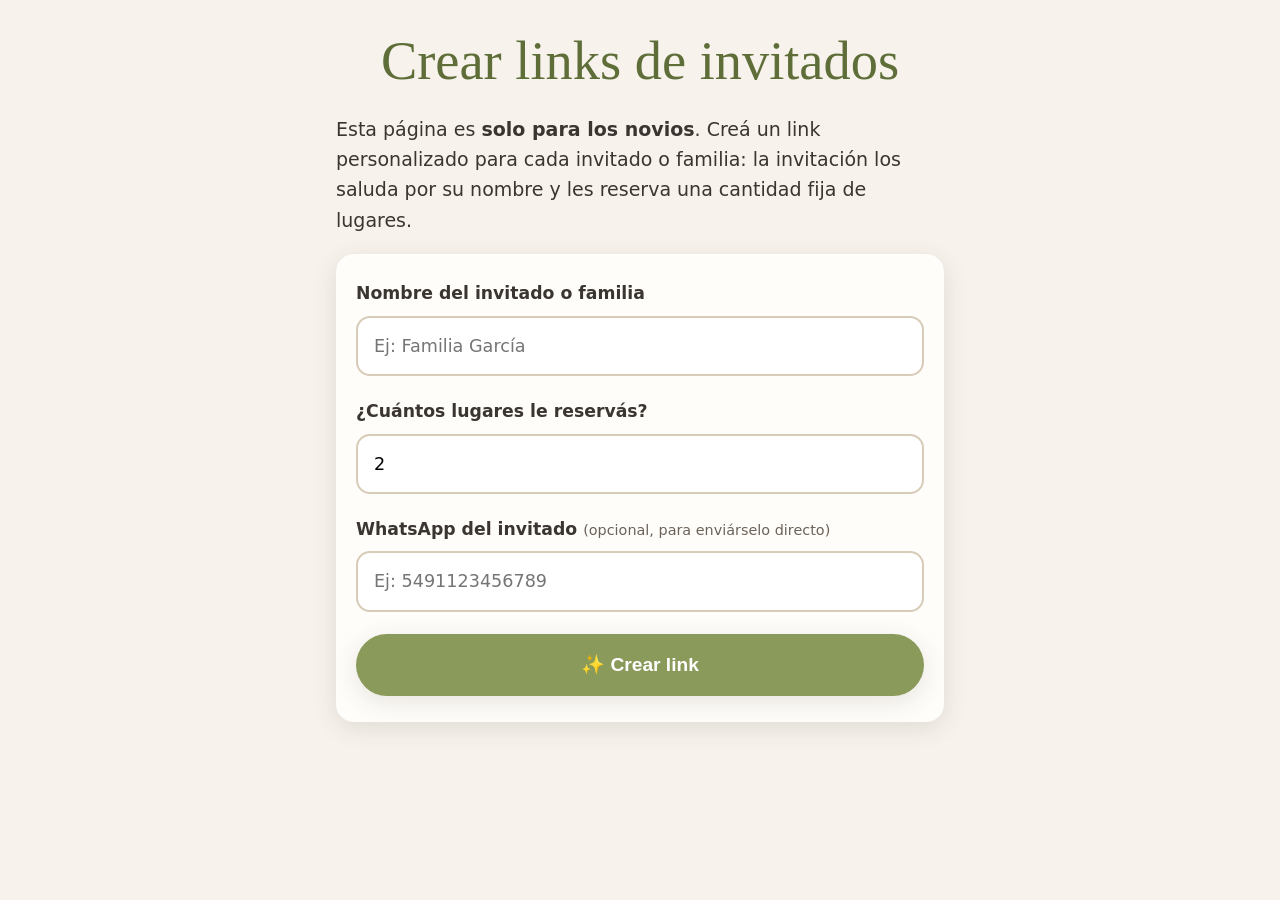
==== crear-links.html @ c3f9d0a4 "Invitación de boda online: RSVP con lugares reservados, galería, videos, mapas, regalos y guía de pu" ====
<!doctype html>
<html lang="es">
<head>
  <meta charset="utf-8">
  <meta name="viewport" content="width=device-width, initial-scale=1">
  <meta name="robots" content="noindex">
  <title>Crear links de invitados</title>
  <link rel="stylesheet" href="styles.css">
  <style>
    body { padding: 0; }
    .panel { max-width: 640px; margin: 0 auto; padding: 32px 16px 60px; }
    .resultado { background: var(--blanco); border-radius: var(--radio); padding: 20px; box-shadow: var(--sombra); margin-top: 24px; word-break: break-all; }
    .fila { display: flex; gap: 10px; flex-wrap: wrap; margin-top: 14px; }
    input[type=number] { width: 100%; font: inherit; font-size: 1.1rem; padding: 14px 16px; border: 2px solid #d8ccb8; border-radius: 14px; }
    table { width: 100%; border-collapse: collapse; margin-top: 12px; font-size: .95rem; }
    td { padding: 8px 4px; border-bottom: 1px solid #eee4d4; vertical-align: middle; }
    td:last-child { text-align: right; white-space: nowrap; }
    .mini { padding: 8px 12px; min-height: 0; font-size: .9rem; }
  </style>
</head>
<body>
  <div class="panel">
    <h2 style="text-align:center">Crear links de invitados</h2>
    <p>Esta página es <b>solo para los novios</b>. Creá un link personalizado para cada invitado o familia: la invitación los saluda por su nombre y les reserva una cantidad fija de lugares.</p>

    <form id="f" class="formulario">
      <label for="nombre">Nombre del invitado o familia</label>
      <input id="nombre" type="text" placeholder="Ej: Familia García" required>
      <label for="lugares">¿Cuántos lugares le reservás?</label>
      <input id="lugares" type="number" min="1" max="30" value="2" required>
      <label for="tel">WhatsApp del invitado <small>(opcional, para enviárselo directo)</small></label>
      <input id="tel" type="text" inputmode="tel" placeholder="Ej: 5491123456789">
      <button class="boton boton-grande boton-ancho" style="margin-top:22px">✨ Crear link</button>
    </form>

    <div id="res" class="resultado oculto"></div>

    <div class="resultado" id="historial-caja">
      <h3>Links creados en este dispositivo</h3>
      <table id="historial"></table>
    </div>
  </div>
  <div id="aviso" class="aviso"></div>

  <script src="config.js"></script>
  <script>
    (function () {
      var B = window.BODA || {};
      var base = location.href.replace(/crear-links\.html.*$/, "");
      var $ = function (id) { return document.getElementById(id); };
      var esc = function (t) { return String(t).replace(/[&<>"']/g, function (c) { return { "&": "&amp;", "<": "&lt;", ">": "&gt;", '"': "&quot;", "'": "&#39;" }[c]; }); };
      var lista = []; try { lista = JSON.parse(localStorage.getItem("links") || "[]"); } catch (e) {}

      function link(n, l) { return base + "?invitado=" + encodeURIComponent(n) + "&lugares=" + l; }
      function mensaje(n, url) {
        return "¡Hola " + n + "! 💌\n" + (B.novio1 || "") + " y " + (B.novio2 || "") +
          " nos casamos y queremos que estés ahí. Tocá este link para ver la invitación y confirmar tu asistencia:\n\n" + url;
      }
      function copiar(t) {
        var ta = document.createElement("textarea"); ta.value = t; document.body.appendChild(ta); ta.select();
        try { document.execCommand("copy"); } catch (e) {} ta.remove();
        if (navigator.clipboard) navigator.clipboard.writeText(t).catch(function () {});
        var a = $("aviso"); a.textContent = "✅ Copiado"; a.classList.add("visible");
        setTimeout(function () { a.classList.remove("visible"); }, 2000);
      }
      function pintarHistorial() {
        $("historial-caja").classList.toggle("oculto", !lista.length);
        $("historial").innerHTML = lista.map(function (x, i) {
          return "<tr><td><b>" + esc(x.n) + "</b> · " + x.l + " lugar(es)</td><td>" +
            '<button class="boton mini secundario" data-c="' + i + '">📋</button> ' +
            '<button class="boton mini secundario" data-b="' + i + '">🗑️</button></td></tr>';
        }).join("");
      }
      $("historial").onclick = function (e) {
        var b = e.target.closest("button"); if (!b) return;
        if (b.dataset.c) { var x = lista[b.dataset.c]; copiar(mensaje(x.n, link(x.n, x.l))); }
        if (b.dataset.b && confirm("¿Borrar de la lista?")) { lista.splice(b.dataset.b, 1); guardar(); }
      };
      function guardar() { try { localStorage.setItem("links", JSON.stringify(lista)); } catch (e) {} pintarHistorial(); }

      $("f").onsubmit = function (e) {
        e.preventDefault();
        var n = $("nombre").value.trim(), l = Math.max(1, Math.min(30, parseInt($("lugares").value, 10) || 1));
        if (!n) return;
        var url = link(n, l), msg = mensaje(n, url), tel = $("tel").value.replace(/\D/g, "");
        var wa = "https://wa.me/" + tel + "?text=" + encodeURIComponent(msg);
        $("res").innerHTML = "<p><b>Link para " + esc(n) + ":</b></p><p>" + esc(url) + "</p>" +
          '<div class="fila"><a class="boton" target="_blank" rel="noopener" href="' + esc(wa) + '">💬 Enviar por WhatsApp</a>' +
          '<button class="boton secundario" id="cp">📋 Copiar mensaje</button>' +
          '<a class="boton secundario" target="_blank" href="' + esc(url) + '">👀 Ver</a></div>';
        $("res").classList.remove("oculto");
        $("cp").onclick = function () { copiar(msg); };
        lista.unshift({ n: n, l: l }); guardar();
        $("nombre").value = ""; $("tel").value = "";
      };
      pintarHistorial();
    })();
  </script>
</body>
</html>
---- styles.css ----
/* ===== COLORES (podés cambiarlos acá) ===== */
:root {
  --fondo: #f7f3ec;
  --fondo-suave: #efe7da;
  --acento: #8a9a5b;        /* verde oliva */
  --acento-oscuro: #5f6e38;
  --dorado: #b8923a;
  --texto: #3a3530;
  --texto-suave: #6b6259;
  --blanco: #fffdf9;
  --radio: 18px;
  --sombra: 0 6px 24px rgba(58, 53, 48, .12);
}

* { box-sizing: border-box; }
html { scroll-behavior: smooth; scroll-padding-top: 10px; }
body {
  margin: 0;
  background: var(--fondo);
  color: var(--texto);
  font-family: "Nunito Sans", system-ui, sans-serif;
  font-size: 19px;          /* letra grande: más fácil de leer */
  line-height: 1.6;
  padding-bottom: 84px;     /* espacio para el menú inferior */
  overflow-x: hidden;
}
body.bloqueado { overflow: hidden; }
img { max-width: 100%; display: block; }
h1, h2 { font-family: "Great Vibes", cursive; font-weight: 400; color: var(--acento-oscuro); margin: 0 0 .4em; }
h2 { font-size: clamp(2.6rem, 9vw, 3.4rem); line-height: 1.1; }
h3 { font-family: "Cormorant Garamond", serif; font-size: 1.7rem; margin: .2em 0; }
a { color: var(--acento-oscuro); }
small { color: var(--texto-suave); font-weight: 400; }
.oculto { display: none !important; }

/* ===== SOBRE ===== */
.sobre {
  position: fixed; inset: 0; z-index: 100;
  display: grid; place-items: center;
  background: radial-gradient(circle at 50% 40%, #fffaf1 0%, #eadfcc 100%);
  cursor: pointer; text-align: center; padding: 24px;
  transition: opacity .8s ease, transform .8s ease;
}
.sobre.abierto { opacity: 0; transform: scale(1.08); pointer-events: none; }
.sobre-para { font-family: "Cormorant Garamond", serif; font-size: 1.5rem; font-style: italic; margin: 0 0 24px; }
.sobre-nombres { font-family: "Great Vibes", cursive; font-size: 3rem; color: var(--acento-oscuro); margin: 20px 0 30px; line-height: 1.1; }
.sello {
  width: 130px; height: 130px; margin: 0 auto; border-radius: 50%;
  display: grid; place-items: center;
  background: radial-gradient(circle at 35% 35%, #c7543f, #8e2a1f);
  color: #fbe6c8; font-family: "Great Vibes", cursive; font-size: 2.2rem; white-space: nowrap;
  box-shadow: 0 8px 20px rgba(142, 42, 31, .35), inset 0 0 0 6px rgba(255,255,255,.12);
}

/* ===== BOTONES ===== */
.boton {
  display: inline-flex; align-items: center; justify-content: center; gap: 8px;
  background: var(--acento); color: #fff; text-decoration: none;
  border: 0; border-radius: 999px; padding: 14px 26px; min-height: 52px;
  font: 700 1.05rem "Nunito Sans", sans-serif; cursor: pointer;
  box-shadow: var(--sombra); transition: transform .15s, background .15s;
}
.boton:hover { background: var(--acento-oscuro); }
.boton:active { transform: scale(.97); }
.boton.secundario { background: var(--blanco); color: var(--acento-oscuro); border: 2px solid var(--acento); }
.boton-grande { font-size: 1.2rem; padding: 18px 32px; min-height: 62px; }
.boton-ancho { width: 100%; }
.boton:disabled { opacity: .6; cursor: wait; }
.botones-fila { display: flex; flex-wrap: wrap; gap: 12px; justify-content: center; margin-top: 20px; }
.pulso { animation: pulso 1.8s infinite; }
@keyframes pulso { 0%,100% { transform: scale(1); } 50% { transform: scale(1.06); } }

.btn-musica {
  position: fixed; top: 14px; right: 14px; z-index: 50;
  width: 56px; height: 56px; border-radius: 50%; border: 0;
  background: var(--blanco); box-shadow: var(--sombra); font-size: 1.6rem; cursor: pointer;
}
.btn-musica.sonando { animation: girar 4s linear infinite; }
@keyframes girar { to { transform: rotate(360deg); } }

/* ===== MENÚ INFERIOR ===== */
.menu-inferior {
  position: fixed; bottom: 0; left: 0; right: 0; z-index: 40;
  display: flex; justify-content: space-around;
  background: rgba(255, 253, 249, .97); backdrop-filter: blur(6px);
  border-top: 1px solid #e3d9c8; padding: 6px 4px calc(6px + env(safe-area-inset-bottom));
}
.menu-inferior a {
  flex: 1; display: flex; flex-direction: column; align-items: center;
  text-decoration: none; color: var(--texto); font-size: .78rem; font-weight: 700; padding: 4px 0; border-radius: 12px;
}
.menu-inferior a span { font-size: 1.5rem; line-height: 1.2; }
.menu-inferior a.destacado { background: var(--acento); color: #fff; margin: 0 4px; }

/* ===== PORTADA ===== */
.portada { position: relative; min-height: 100vh; min-height: 100svh; display: grid; place-items: end center; text-align: center; color: #fff; }
.portada-foto { position: absolute; inset: 0; background-size: cover; background-position: center; }
.portada-foto::after { content: ""; position: absolute; inset: 0; background: linear-gradient(180deg, rgba(0,0,0,.05) 30%, rgba(0,0,0,.65) 100%); }
.portada-texto { position: relative; padding: 40px 20px 70px; }
.portada h1 { color: #fff; font-size: clamp(3.6rem, 15vw, 6rem); line-height: 1; text-shadow: 0 2px 16px rgba(0,0,0,.4); }
.pre-titulo { font-family: "Cormorant Garamond", serif; font-size: 1.5rem; letter-spacing: .25em; text-transform: uppercase; margin: 0 0 10px; }
.fecha-grande { font-family: "Cormorant Garamond", serif; font-size: 1.6rem; margin: 10px 0 0; }
.saludo-invitado { background: rgba(255,255,255,.18); border: 1px solid rgba(255,255,255,.5); border-radius: 999px; padding: 8px 20px; display: inline-block; margin-top: 16px; }

/* ===== SECCIONES ===== */
.seccion { padding: 64px 16px; text-align: center; }
.seccion > * { max-width: 720px; margin-left: auto; margin-right: auto; }
.fondo-suave { background: var(--fondo-suave); }
.fondo-acento { background: linear-gradient(180deg, #e8ecdc, #f1f3e8); }
.frase { font-family: "Cormorant Garamond", serif; font-style: italic; font-size: 1.5rem; line-height: 1.5; margin-bottom: 40px; }
.icono-grande { font-size: 3rem; margin: 0; }
.destacado-texto { font-family: "Cormorant Garamond", serif; font-size: 2rem; font-weight: 600; margin: 0; }
.ayuda { color: var(--texto-suave); font-size: .95rem; }

/* Cuenta regresiva */
.cuenta { display: grid; grid-template-columns: repeat(4, 1fr); gap: 10px; max-width: 480px; }
.cuenta div { background: var(--blanco); border-radius: var(--radio); padding: 14px 4px; box-shadow: var(--sombra); }
.cuenta b { display: block; font-family: "Cormorant Garamond", serif; font-size: 2.3rem; line-height: 1; color: var(--acento-oscuro); }
.cuenta span { font-size: .8rem; text-transform: uppercase; letter-spacing: .05em; }

/* Historia */
.linea-tiempo { display: grid; gap: 28px; }
.hito { background: var(--blanco); border-radius: var(--radio); overflow: hidden; box-shadow: var(--sombra); }
.hito img { width: 100%; aspect-ratio: 4/3; object-fit: cover; }
.hito div { padding: 18px 20px 22px; }
.hito .anio { color: var(--dorado); font-weight: 700; letter-spacing: .1em; }
@media (min-width: 700px) { .linea-tiempo { grid-template-columns: repeat(3, 1fr); } }

/* Tarjetas de eventos */
.tarjetas { display: grid; gap: 22px; }
@media (min-width: 700px) { .tarjetas { grid-template-columns: repeat(2, 1fr); } }
.tarjeta { background: var(--blanco); border-radius: var(--radio); box-shadow: var(--sombra); overflow: hidden; }
.tarjeta-cuerpo { padding: 26px 20px; }
.tarjeta .icono-grande { font-size: 2.6rem; }
.tarjeta .hora { font-size: 1.4rem; font-weight: 700; color: var(--acento-oscuro); margin: 0; }
.tarjeta .direccion { color: var(--texto-suave); }
.tarjeta iframe { width: 100%; height: 220px; border: 0; display: block; }

/* Cronograma */
.cronograma { list-style: none; padding: 0; text-align: left; max-width: 420px; }
.cronograma li { display: flex; align-items: center; gap: 16px; padding: 14px 0; border-bottom: 1px dashed #cdbfa8; font-size: 1.15rem; }
.cronograma .c-icono { font-size: 1.8rem; width: 44px; text-align: center; }
.cronograma .c-hora { font-weight: 700; color: var(--acento-oscuro); min-width: 64px; }

/* Vestimenta */
.paleta { display: flex; justify-content: center; gap: 12px; margin-top: 18px; }
.paleta span { width: 46px; height: 46px; border-radius: 50%; box-shadow: var(--sombra); border: 3px solid #fff; }

/* ===== FORMULARIO ===== */
.formulario { text-align: left; background: var(--blanco); border-radius: var(--radio); padding: 26px 20px; box-shadow: var(--sombra); }
.formulario label, .formulario legend { display: block; font-weight: 700; margin: 22px 0 8px; font-size: 1.08rem; }
.formulario > label:first-child { margin-top: 0; }
fieldset { border: 0; padding: 0; margin: 22px 0 0; }
fieldset legend { margin-top: 0 !important; }
input[type=text], textarea {
  width: 100%; font: inherit; font-size: 1.1rem; padding: 14px 16px;
  border: 2px solid #d8ccb8; border-radius: 14px; background: #fff; color: var(--texto);
}
input[type=text]:focus, textarea:focus { outline: none; border-color: var(--acento); box-shadow: 0 0 0 4px rgba(138,154,91,.2); }
.opciones-grandes { display: grid; grid-template-columns: 1fr 1fr; gap: 12px; }
.opcion { margin: 0 !important; }
.opcion input, .chip input { position: absolute; opacity: 0; pointer-events: none; }
.opcion span {
  display: flex; align-items: center; justify-content: center; text-align: center;
  min-height: 72px; padding: 10px; border: 3px solid #d8ccb8; border-radius: 16px;
  font-size: 1.1rem; cursor: pointer; background: #fff; transition: all .15s;
}
.opcion input:checked + span { border-color: var(--acento); background: #eef2e0; box-shadow: 0 0 0 4px rgba(138,154,91,.25); }
.opcion input:focus-visible + span, .chip input:focus-visible + span { outline: 3px solid var(--dorado); }
.contador { display: flex; align-items: center; justify-content: center; gap: 20px; }
.contador button {
  width: 64px; height: 64px; border-radius: 50%; border: 0; background: var(--acento); color: #fff;
  font-size: 2rem; font-weight: 700; cursor: pointer; box-shadow: var(--sombra);
}
.contador button:disabled { background: #cfc6b8; cursor: not-allowed; }
.contador output { font-size: 2.6rem; font-weight: 700; min-width: 60px; text-align: center; }
.chips { display: flex; flex-wrap: wrap; gap: 10px; margin-bottom: 12px; }
.chip { margin: 0 !important; font-weight: 400 !important; }
.chip span { display: inline-block; padding: 10px 16px; border: 2px solid #d8ccb8; border-radius: 999px; cursor: pointer; background: #fff; font-size: 1rem; }
.chip input:checked + span { border-color: var(--acento); background: #eef2e0; font-weight: 700; }
.error { color: #b3261e; font-weight: 700; background: #fde8e6; padding: 12px 16px; border-radius: 12px; }
.formulario .boton-ancho { margin-top: 26px; }
.lugares-info { font-size: 1.2rem; background: var(--blanco); display: inline-block; padding: 10px 22px; border-radius: 999px; box-shadow: var(--sombra); }
.caja-ok { background: var(--blanco); border: 3px solid var(--acento); border-radius: var(--radio); padding: 26px 20px; margin-bottom: 20px; }
.caja-ok .icono-grande { font-size: 3.5rem; }

/* ===== GALERÍA ===== */
.grilla-fotos { display: grid; grid-template-columns: repeat(2, 1fr); gap: 8px; max-width: 900px !important; }
@media (min-width: 700px) { .grilla-fotos { grid-template-columns: repeat(3, 1fr); } }
.grilla-fotos button { padding: 0; border: 0; border-radius: 12px; overflow: hidden; cursor: zoom-in; background: #ddd; aspect-ratio: 1; }
.grilla-fotos img { width: 100%; height: 100%; object-fit: cover; transition: transform .3s; }
.grilla-fotos button:hover img { transform: scale(1.05); }

.visor { position: fixed; inset: 0; z-index: 200; background: rgba(20,18,16,.95); display: grid; place-items: center; padding: 70px 10px; }
.visor img { max-height: 80vh; max-width: 100%; object-fit: contain; border-radius: 8px; }
.visor-cerrar { position: absolute; top: 14px; right: 14px; background: #fff; border: 0; border-radius: 999px; padding: 12px 20px; font: 700 1.05rem "Nunito Sans", sans-serif; cursor: pointer; }
.visor-nav { position: absolute; top: 50%; transform: translateY(-50%); width: 56px; height: 56px; border-radius: 50%; border: 0; background: rgba(255,255,255,.9); font-size: 2.2rem; line-height: 1; cursor: pointer; }
.visor-nav.izq { left: 10px; } .visor-nav.der { right: 10px; }

/* Videos */
.lista-videos { display: grid; gap: 24px; }
.video-caja { background: #000; border-radius: var(--radio); overflow: hidden; box-shadow: var(--sombra); aspect-ratio: 16/9; }
.video-caja iframe, .video-caja video { width: 100%; height: 100%; border: 0; display: block; }

/* Regalos */
.cuenta-banco { background: var(--blanco); border-radius: var(--radio); padding: 20px; box-shadow: var(--sombra); margin-top: 18px; text-align: left; }
.dato { display: flex; align-items: center; justify-content: space-between; gap: 10px; padding: 10px 0; border-bottom: 1px solid #eee4d4; flex-wrap: wrap; }
.dato:last-child { border-bottom: 0; }
.dato b { display: block; font-size: .85rem; color: var(--texto-suave); text-transform: uppercase; letter-spacing: .05em; }
.dato code { font-family: inherit; font-size: 1.1rem; word-break: break-all; }
.btn-copiar { background: var(--fondo-suave); border: 0; border-radius: 999px; padding: 10px 16px; font: 700 .95rem "Nunito Sans", sans-serif; cursor: pointer; min-height: 44px; }
#btn-ver-cuentas { margin-top: 10px; }

.hashtag { font-family: "Cormorant Garamond", serif; font-size: 1.8rem; font-weight: 600; color: var(--acento-oscuro); }

/* Preguntas */
.acordeon { text-align: left; }
.acordeon details { background: var(--blanco); border-radius: 14px; margin-bottom: 12px; box-shadow: var(--sombra); }
.acordeon summary { padding: 18px 20px; font-weight: 700; cursor: pointer; list-style: none; display: flex; justify-content: space-between; gap: 10px; }
.acordeon summary::-webkit-details-marker { display: none; }
.acordeon summary::after { content: "+"; font-size: 1.5rem; line-height: 1; color: var(--acento); }
.acordeon details[open] summary::after { content: "−"; }
.acordeon details p { padding: 0 20px 18px; margin: 0; }

/* Pie */
.pie { text-align: center; padding: 50px 16px 30px; background: var(--acento-oscuro); color: #fff; }
.pie-nombres { font-family: "Great Vibes", cursive; font-size: 3rem; margin: 0; }

/* Aviso */
.aviso {
  position: fixed; left: 50%; bottom: 100px; transform: translate(-50%, 30px); z-index: 300;
  background: var(--texto); color: #fff; padding: 14px 24px; border-radius: 999px; font-weight: 700;
  opacity: 0; transition: all .3s; pointer-events: none; max-width: calc(100% - 32px); text-align: center;
}
.aviso.visible { opacity: 1; transform: translate(-50%, 0); }

/* Animación al aparecer */
.aparecer { opacity: 0; transform: translateY(24px); transition: opacity .8s ease, transform .8s ease; }
.aparecer.visible { opacity: 1; transform: none; }
@media (prefers-reduced-motion: reduce) {
  * { animation: none !important; transition: none !important; }
  .aparecer { opacity: 1; transform: none; }
}
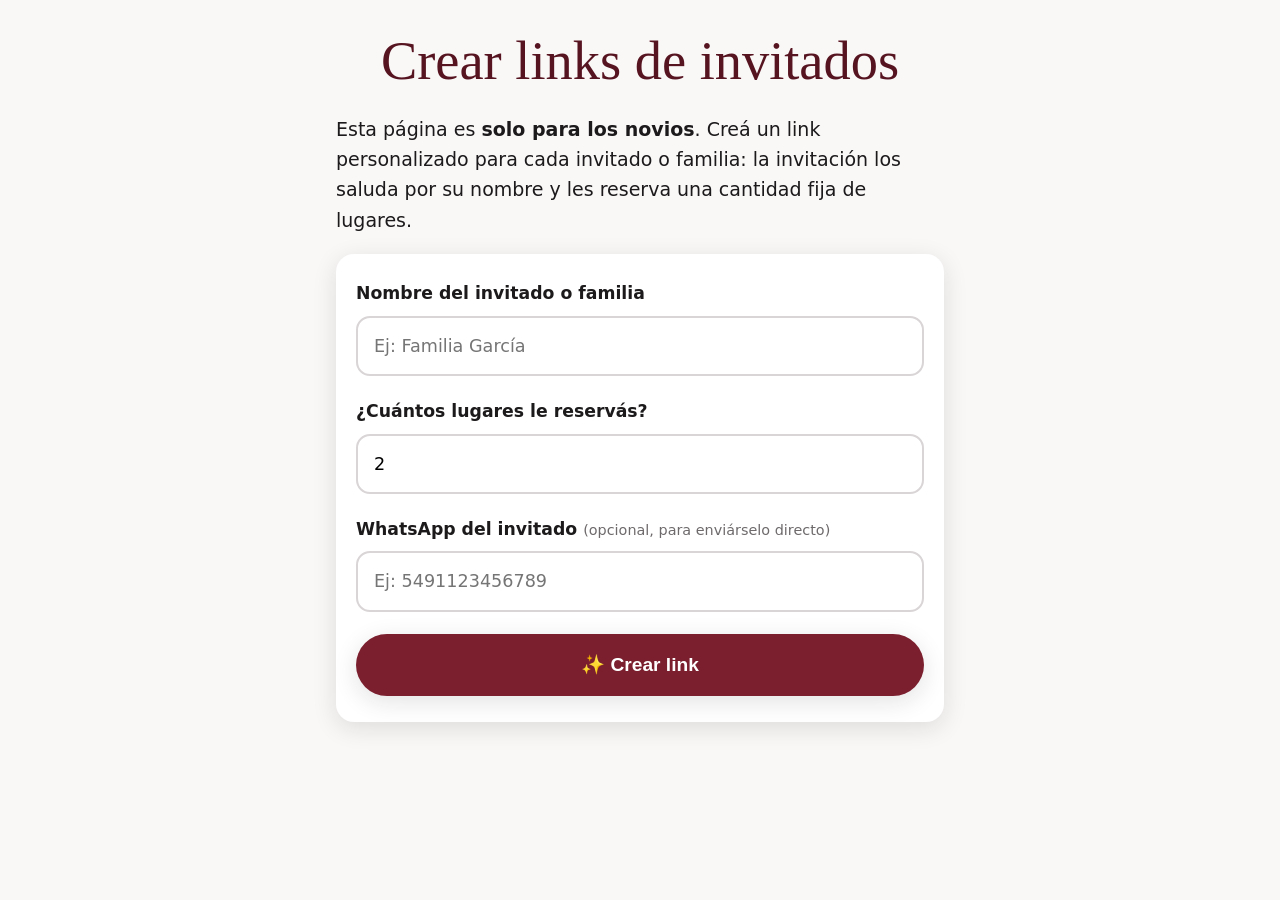
==== commit 977be4ea: "Paleta bordó, blanco, negro, rosa y gris; datos de Santi y Sol Co-Authored-By: Claude Opus 5.5 <nore" ====
--- a/crear-links.html
+++ b/crear-links.html
@@ -11,9 +11,9 @@
     .panel { max-width: 640px; margin: 0 auto; padding: 32px 16px 60px; }
     .resultado { background: var(--blanco); border-radius: var(--radio); padding: 20px; box-shadow: var(--sombra); margin-top: 24px; word-break: break-all; }
     .fila { display: flex; gap: 10px; flex-wrap: wrap; margin-top: 14px; }
-    input[type=number] { width: 100%; font: inherit; font-size: 1.1rem; padding: 14px 16px; border: 2px solid #d8ccb8; border-radius: 14px; }
+    input[type=number] { width: 100%; font: inherit; font-size: 1.1rem; padding: 14px 16px; border: 2px solid #d9d4d6; border-radius: 14px; }
     table { width: 100%; border-collapse: collapse; margin-top: 12px; font-size: .95rem; }
-    td { padding: 8px 4px; border-bottom: 1px solid #eee4d4; vertical-align: middle; }
+    td { padding: 8px 4px; border-bottom: 1px solid #eeeaeb; vertical-align: middle; }
     td:last-child { text-align: right; white-space: nowrap; }
     .mini { padding: 8px 12px; min-height: 0; font-size: .9rem; }
   </style>
--- a/styles.css
+++ b/styles.css
@@ -1,15 +1,15 @@
 /* ===== COLORES (podés cambiarlos acá) ===== */
 :root {
-  --fondo: #f7f3ec;
-  --fondo-suave: #efe7da;
-  --acento: #8a9a5b;        /* verde oliva */
-  --acento-oscuro: #5f6e38;
-  --dorado: #b8923a;
-  --texto: #3a3530;
-  --texto-suave: #6b6259;
-  --blanco: #fffdf9;
+  --fondo: #faf7f7;
+  --fondo-suave: #f0eded;
+  --acento: #7b1e2e;        /* bordó */
+  --acento-oscuro: #561420;
+  --dorado: #d98a9b;         /* rosa */
+  --texto: #1c1a1b;          /* negro */
+  --texto-suave: #6e6a6c;    /* gris */
+  --blanco: #ffffff;
   --radio: 18px;
-  --sombra: 0 6px 24px rgba(58, 53, 48, .12);
+  --sombra: 0 6px 24px rgba(28, 26, 27, .12);
 }
 
 * { box-sizing: border-box; }
@@ -37,7 +37,7 @@
 .sobre {
   position: fixed; inset: 0; z-index: 100;
   display: grid; place-items: center;
-  background: radial-gradient(circle at 50% 40%, #fffaf1 0%, #eadfcc 100%);
+  background: radial-gradient(circle at 50% 40%, #ffffff 0%, #f3e1e5 100%);
   cursor: pointer; text-align: center; padding: 24px;
   transition: opacity .8s ease, transform .8s ease;
 }
@@ -47,9 +47,9 @@
 .sello {
   width: 130px; height: 130px; margin: 0 auto; border-radius: 50%;
   display: grid; place-items: center;
-  background: radial-gradient(circle at 35% 35%, #c7543f, #8e2a1f);
-  color: #fbe6c8; font-family: "Great Vibes", cursive; font-size: 2.2rem; white-space: nowrap;
-  box-shadow: 0 8px 20px rgba(142, 42, 31, .35), inset 0 0 0 6px rgba(255,255,255,.12);
+  background: radial-gradient(circle at 35% 35%, #9c2d40, #561420);
+  color: #f9dde3; font-family: "Great Vibes", cursive; font-size: 2.2rem; white-space: nowrap;
+  box-shadow: 0 8px 20px rgba(86, 20, 32, .35), inset 0 0 0 6px rgba(255,255,255,.12);
 }
 
 /* ===== BOTONES ===== */
@@ -82,8 +82,8 @@
 .menu-inferior {
   position: fixed; bottom: 0; left: 0; right: 0; z-index: 40;
   display: flex; justify-content: space-around;
-  background: rgba(255, 253, 249, .97); backdrop-filter: blur(6px);
-  border-top: 1px solid #e3d9c8; padding: 6px 4px calc(6px + env(safe-area-inset-bottom));
+  background: rgba(255, 255, 255, .97); backdrop-filter: blur(6px);
+  border-top: 1px solid #e6e1e3; padding: 6px 4px calc(6px + env(safe-area-inset-bottom));
 }
 .menu-inferior a {
   flex: 1; display: flex; flex-direction: column; align-items: center;
@@ -94,7 +94,7 @@
 
 /* ===== PORTADA ===== */
 .portada { position: relative; min-height: 100vh; min-height: 100svh; display: grid; place-items: end center; text-align: center; color: #fff; }
-.portada-foto { position: absolute; inset: 0; background-size: cover; background-position: center; }
+.portada-foto { position: absolute; inset: 0; background: radial-gradient(circle at 50% 30%, #9c2d40 0%, #561420 55%, #1c1a1b 100%); background-size: cover; background-position: center; }
 .portada-foto::after { content: ""; position: absolute; inset: 0; background: linear-gradient(180deg, rgba(0,0,0,.05) 30%, rgba(0,0,0,.65) 100%); }
 .portada-texto { position: relative; padding: 40px 20px 70px; }
 .portada h1 { color: #fff; font-size: clamp(3.6rem, 15vw, 6rem); line-height: 1; text-shadow: 0 2px 16px rgba(0,0,0,.4); }
@@ -106,7 +106,7 @@
 .seccion { padding: 64px 16px; text-align: center; }
 .seccion > * { max-width: 720px; margin-left: auto; margin-right: auto; }
 .fondo-suave { background: var(--fondo-suave); }
-.fondo-acento { background: linear-gradient(180deg, #e8ecdc, #f1f3e8); }
+.fondo-acento { background: linear-gradient(180deg, #f9e4e8, #fdf3f5); }
 .frase { font-family: "Cormorant Garamond", serif; font-style: italic; font-size: 1.5rem; line-height: 1.5; margin-bottom: 40px; }
 .icono-grande { font-size: 3rem; margin: 0; }
 .destacado-texto { font-family: "Cormorant Garamond", serif; font-size: 2rem; font-weight: 600; margin: 0; }
@@ -138,7 +138,7 @@
 
 /* Cronograma */
 .cronograma { list-style: none; padding: 0; text-align: left; max-width: 420px; }
-.cronograma li { display: flex; align-items: center; gap: 16px; padding: 14px 0; border-bottom: 1px dashed #cdbfa8; font-size: 1.15rem; }
+.cronograma li { display: flex; align-items: center; gap: 16px; padding: 14px 0; border-bottom: 1px dashed #cfc9cb; font-size: 1.15rem; }
 .cronograma .c-icono { font-size: 1.8rem; width: 44px; text-align: center; }
 .cronograma .c-hora { font-weight: 700; color: var(--acento-oscuro); min-width: 64px; }
 
@@ -154,30 +154,30 @@
 fieldset legend { margin-top: 0 !important; }
 input[type=text], textarea {
   width: 100%; font: inherit; font-size: 1.1rem; padding: 14px 16px;
-  border: 2px solid #d8ccb8; border-radius: 14px; background: #fff; color: var(--texto);
-}
-input[type=text]:focus, textarea:focus { outline: none; border-color: var(--acento); box-shadow: 0 0 0 4px rgba(138,154,91,.2); }
+  border: 2px solid #d9d4d6; border-radius: 14px; background: #fff; color: var(--texto);
+}
+input[type=text]:focus, textarea:focus { outline: none; border-color: var(--acento); box-shadow: 0 0 0 4px rgba(123,30,46,.2); }
 .opciones-grandes { display: grid; grid-template-columns: 1fr 1fr; gap: 12px; }
 .opcion { margin: 0 !important; }
 .opcion input, .chip input { position: absolute; opacity: 0; pointer-events: none; }
 .opcion span {
   display: flex; align-items: center; justify-content: center; text-align: center;
-  min-height: 72px; padding: 10px; border: 3px solid #d8ccb8; border-radius: 16px;
+  min-height: 72px; padding: 10px; border: 3px solid #d9d4d6; border-radius: 16px;
   font-size: 1.1rem; cursor: pointer; background: #fff; transition: all .15s;
 }
-.opcion input:checked + span { border-color: var(--acento); background: #eef2e0; box-shadow: 0 0 0 4px rgba(138,154,91,.25); }
+.opcion input:checked + span { border-color: var(--acento); background: #fbe9ed; box-shadow: 0 0 0 4px rgba(123,30,46,.25); }
 .opcion input:focus-visible + span, .chip input:focus-visible + span { outline: 3px solid var(--dorado); }
 .contador { display: flex; align-items: center; justify-content: center; gap: 20px; }
 .contador button {
   width: 64px; height: 64px; border-radius: 50%; border: 0; background: var(--acento); color: #fff;
   font-size: 2rem; font-weight: 700; cursor: pointer; box-shadow: var(--sombra);
 }
-.contador button:disabled { background: #cfc6b8; cursor: not-allowed; }
+.contador button:disabled { background: #cfcacc; cursor: not-allowed; }
 .contador output { font-size: 2.6rem; font-weight: 700; min-width: 60px; text-align: center; }
 .chips { display: flex; flex-wrap: wrap; gap: 10px; margin-bottom: 12px; }
 .chip { margin: 0 !important; font-weight: 400 !important; }
-.chip span { display: inline-block; padding: 10px 16px; border: 2px solid #d8ccb8; border-radius: 999px; cursor: pointer; background: #fff; font-size: 1rem; }
-.chip input:checked + span { border-color: var(--acento); background: #eef2e0; font-weight: 700; }
+.chip span { display: inline-block; padding: 10px 16px; border: 2px solid #d9d4d6; border-radius: 999px; cursor: pointer; background: #fff; font-size: 1rem; }
+.chip input:checked + span { border-color: var(--acento); background: #fbe9ed; font-weight: 700; }
 .error { color: #b3261e; font-weight: 700; background: #fde8e6; padding: 12px 16px; border-radius: 12px; }
 .formulario .boton-ancho { margin-top: 26px; }
 .lugares-info { font-size: 1.2rem; background: var(--blanco); display: inline-block; padding: 10px 22px; border-radius: 999px; box-shadow: var(--sombra); }
@@ -191,7 +191,7 @@
 .grilla-fotos img { width: 100%; height: 100%; object-fit: cover; transition: transform .3s; }
 .grilla-fotos button:hover img { transform: scale(1.05); }
 
-.visor { position: fixed; inset: 0; z-index: 200; background: rgba(20,18,16,.95); display: grid; place-items: center; padding: 70px 10px; }
+.visor { position: fixed; inset: 0; z-index: 200; background: rgba(18,16,17,.95); display: grid; place-items: center; padding: 70px 10px; }
 .visor img { max-height: 80vh; max-width: 100%; object-fit: contain; border-radius: 8px; }
 .visor-cerrar { position: absolute; top: 14px; right: 14px; background: #fff; border: 0; border-radius: 999px; padding: 12px 20px; font: 700 1.05rem "Nunito Sans", sans-serif; cursor: pointer; }
 .visor-nav { position: absolute; top: 50%; transform: translateY(-50%); width: 56px; height: 56px; border-radius: 50%; border: 0; background: rgba(255,255,255,.9); font-size: 2.2rem; line-height: 1; cursor: pointer; }
@@ -204,7 +204,7 @@
 
 /* Regalos */
 .cuenta-banco { background: var(--blanco); border-radius: var(--radio); padding: 20px; box-shadow: var(--sombra); margin-top: 18px; text-align: left; }
-.dato { display: flex; align-items: center; justify-content: space-between; gap: 10px; padding: 10px 0; border-bottom: 1px solid #eee4d4; flex-wrap: wrap; }
+.dato { display: flex; align-items: center; justify-content: space-between; gap: 10px; padding: 10px 0; border-bottom: 1px solid #eeeaeb; flex-wrap: wrap; }
 .dato:last-child { border-bottom: 0; }
 .dato b { display: block; font-size: .85rem; color: var(--texto-suave); text-transform: uppercase; letter-spacing: .05em; }
 .dato code { font-family: inherit; font-size: 1.1rem; word-break: break-all; }
